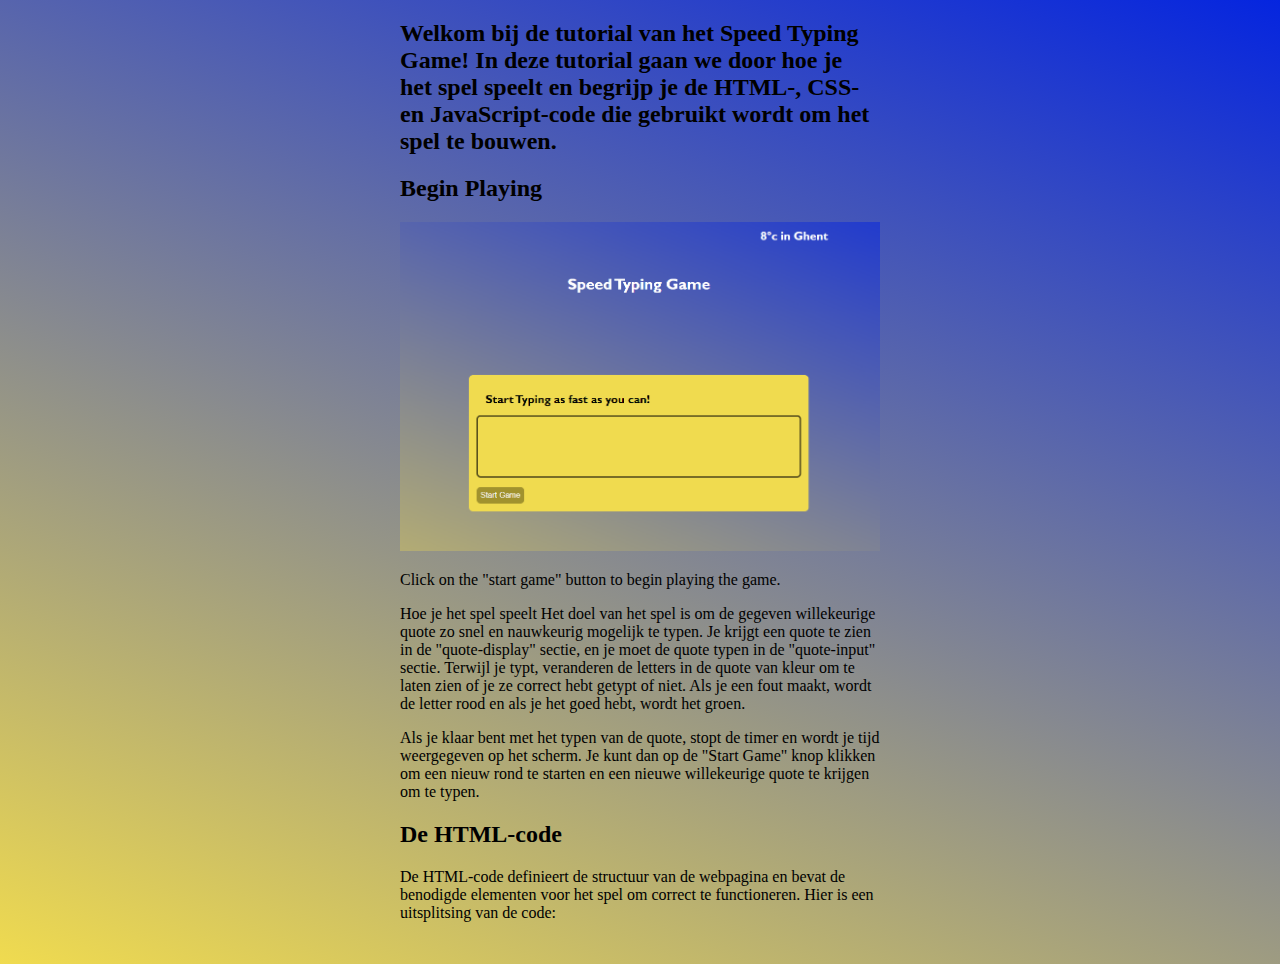
==== game/tutorial/tutorial.html @ 4f6619cf "making of the tutorial" ====
<!DOCTYPE html>
<html lang="en">
	<head>
		<meta charset="UTF-8">
		<meta http-equiv="X-UA-Compatible" content="IE=edge">
		<meta name="viewport" content="width=device-width, initial-scale=1.0">
		<title>Tutorial | Speed Typing</title>
		<link rel="stylesheet" href="style.css">
	</head>
	<body>
		<div class="titel">
			<h2>Welkom bij de tutorial van het Speed Typing Game! In deze tutorial gaan we door hoe je het spel speelt en begrijp je de HTML-, CSS- en JavaScript-code die gebruikt wordt om het spel te bouwen.</h2>
		</div>
		<div class="container">
			<h2>Begin Playing</h2>
			<img src="./images/begin_the_game.png" alt="">
			<p>Click on the "start game" button to begin playing the game.</p>
			<p>Hoe je het spel speelt
				Het doel van het spel is om de gegeven willekeurige quote zo snel en nauwkeurig mogelijk te typen. Je krijgt een quote te zien in de "quote-display" sectie, en je moet de quote typen in de "quote-input" sectie. Terwijl je typt, veranderen de letters in de quote van kleur om te laten zien of je ze correct hebt getypt of niet. Als je een fout maakt, wordt de letter rood en als je het goed hebt, wordt het groen.
			</p>
			<p>
				Als je klaar bent met het typen van de quote, stopt de timer en wordt je tijd weergegeven op het scherm. Je kunt dan op de "Start Game" knop klikken om een nieuw rond te starten en een nieuwe willekeurige quote te krijgen om te typen.
			</p>
			<h2>De HTML-code</h2>
			<p>
				De HTML-code definieert de structuur van de webpagina en bevat de benodigde elementen voor het spel om correct te functioneren. Hier is een uitsplitsing van de code:
			</p>
			<img src="html_code.png" alt="">
		</div>
	</body>
</html>
---- game/tutorial/style.css ----
* {
	box-sizing: border-box;
}

body {
	background: linear-gradient(22deg, #F0DB4F, #0525df);
	min-height: 100vh;
	margin-left: 25rem;
	margin-right: 25rem;
}

img {
	max-width: 100%;
	width: 40rem;
}
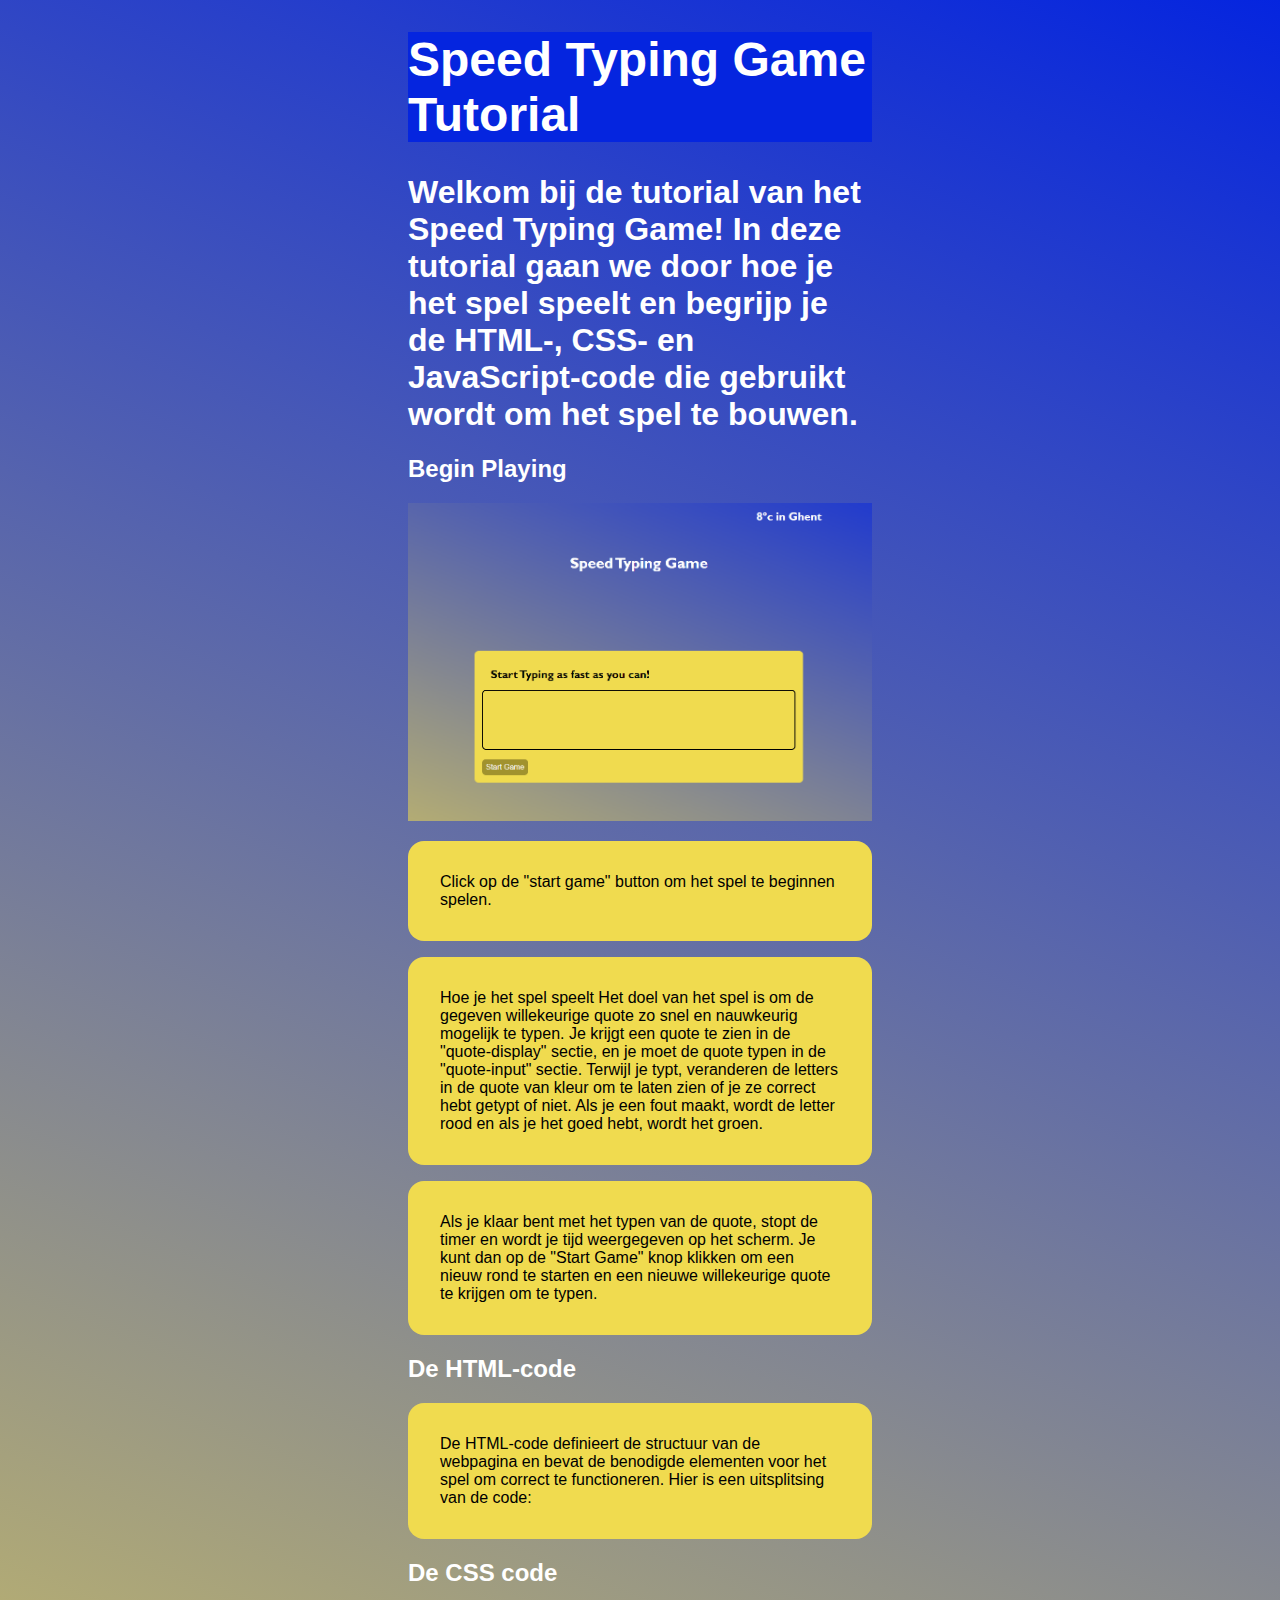
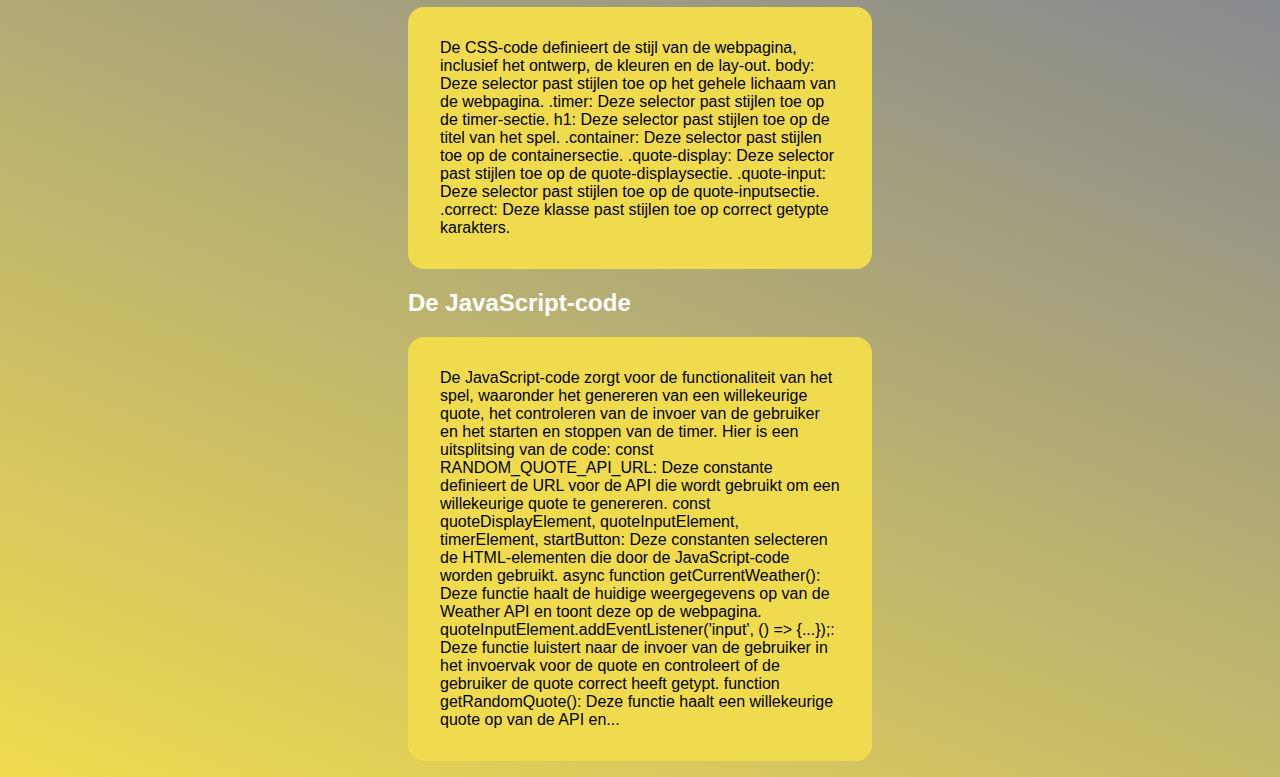
==== commit b4999b3d: "added html, css, javascript code to tutorial" ====
--- a/game/tutorial/tutorial.html
+++ b/game/tutorial/tutorial.html
@@ -8,13 +8,14 @@
 		<link rel="stylesheet" href="style.css">
 	</head>
 	<body>
+		<h1 class="big_title">Speed Typing Game Tutorial</h1>
 		<div class="titel">
-			<h2>Welkom bij de tutorial van het Speed Typing Game! In deze tutorial gaan we door hoe je het spel speelt en begrijp je de HTML-, CSS- en JavaScript-code die gebruikt wordt om het spel te bouwen.</h2>
+			<h1>Welkom bij de tutorial van het Speed Typing Game! In deze tutorial gaan we door hoe je het spel speelt en begrijp je de HTML-, CSS- en JavaScript-code die gebruikt wordt om het spel te bouwen.</h1>
 		</div>
 		<div class="container">
 			<h2>Begin Playing</h2>
-			<img src="./images/begin_the_game.png" alt="">
-			<p>Click on the "start game" button to begin playing the game.</p>
+			<img src="./images/begin_the_game.png" alt="" srcset="">
+			<p>Click op de "start game" button om het spel te beginnen spelen.</p>
 			<p>Hoe je het spel speelt
 				Het doel van het spel is om de gegeven willekeurige quote zo snel en nauwkeurig mogelijk te typen. Je krijgt een quote te zien in de "quote-display" sectie, en je moet de quote typen in de "quote-input" sectie. Terwijl je typt, veranderen de letters in de quote van kleur om te laten zien of je ze correct hebt getypt of niet. Als je een fout maakt, wordt de letter rood en als je het goed hebt, wordt het groen.
 			</p>
@@ -25,7 +26,31 @@
 			<p>
 				De HTML-code definieert de structuur van de webpagina en bevat de benodigde elementen voor het spel om correct te functioneren. Hier is een uitsplitsing van de code:
 			</p>
-			<img src="html_code.png" alt="">
+			<script async src="//jsfiddle.net/SoloProg/sxqrc26u/2/embed/html/dark/"></script>
+			<h2>De CSS code</h2>
+			<script async src="//jsfiddle.net/SoloProg/sxqrc26u/6/embed/css/dark/"></script>
+			<p>
+				De CSS-code definieert de stijl van de webpagina, inclusief het ontwerp, de kleuren en de lay-out.
+
+				body: Deze selector past stijlen toe op het gehele lichaam van de webpagina.
+				.timer: Deze selector past stijlen toe op de timer-sectie.
+				h1: Deze selector past stijlen toe op de titel van het spel.
+				.container: Deze selector past stijlen toe op de containersectie.
+				.quote-display: Deze selector past stijlen toe op de quote-displaysectie.
+				.quote-input: Deze selector past stijlen toe op de quote-inputsectie.
+				.correct: Deze klasse past stijlen toe op correct getypte karakters.
+			</p>
+			<h2>De JavaScript-code</h2>
+			<script async src="//jsfiddle.net/SoloProg/sxqrc26u/6/embed/js/dark/"></script>
+			<p>
+			De JavaScript-code zorgt voor de functionaliteit van het spel, waaronder het genereren van een willekeurige quote, het controleren van de invoer van de gebruiker en het starten en stoppen van de timer. Hier is een uitsplitsing van de code:
+
+			const RANDOM_QUOTE_API_URL: Deze constante definieert de URL voor de API die wordt gebruikt om een willekeurige quote te genereren.
+			const quoteDisplayElement, quoteInputElement, timerElement, startButton: Deze constanten selecteren de HTML-elementen die door de JavaScript-code worden gebruikt.
+			async function getCurrentWeather(): Deze functie haalt de huidige weergegevens op van de Weather API en toont deze op de webpagina.
+			quoteInputElement.addEventListener('input', () => {...});: Deze functie luistert naar de invoer van de gebruiker in het invoervak voor de quote en controleert of de gebruiker de quote correct heeft getypt.
+			function getRandomQuote(): Deze functie haalt een willekeurige quote op van de API en...
+			</p>
 		</div>
 	</body>
 </html>--- a/game/tutorial/style.css
+++ b/game/tutorial/style.css
@@ -5,11 +5,36 @@
 body {
 	background: linear-gradient(22deg, #F0DB4F, #0525df);
 	min-height: 100vh;
-	margin-left: 25rem;
-	margin-right: 25rem;
+	padding-left: 25rem;
+	padding-right: 25rem;
+	font-family: 'Gill Sans', 'Gill Sans MT', Calibri, 'Trebuchet MS', sans-serif;
 }
 
 img {
 	max-width: 100%;
 	width: 40rem;
+}
+
+.big_title {
+	font-size: 3rem;
+	color: white;
+	background-color: #0525df;
+}
+
+.titel {
+	color: white;
+}
+
+h2 {
+	color: white;
+}
+
+p {
+	background-color: #F0DB4F;
+	padding: 2rem;
+	border-radius: 1rem;
+}
+
+script {
+	width: 40rem;
 }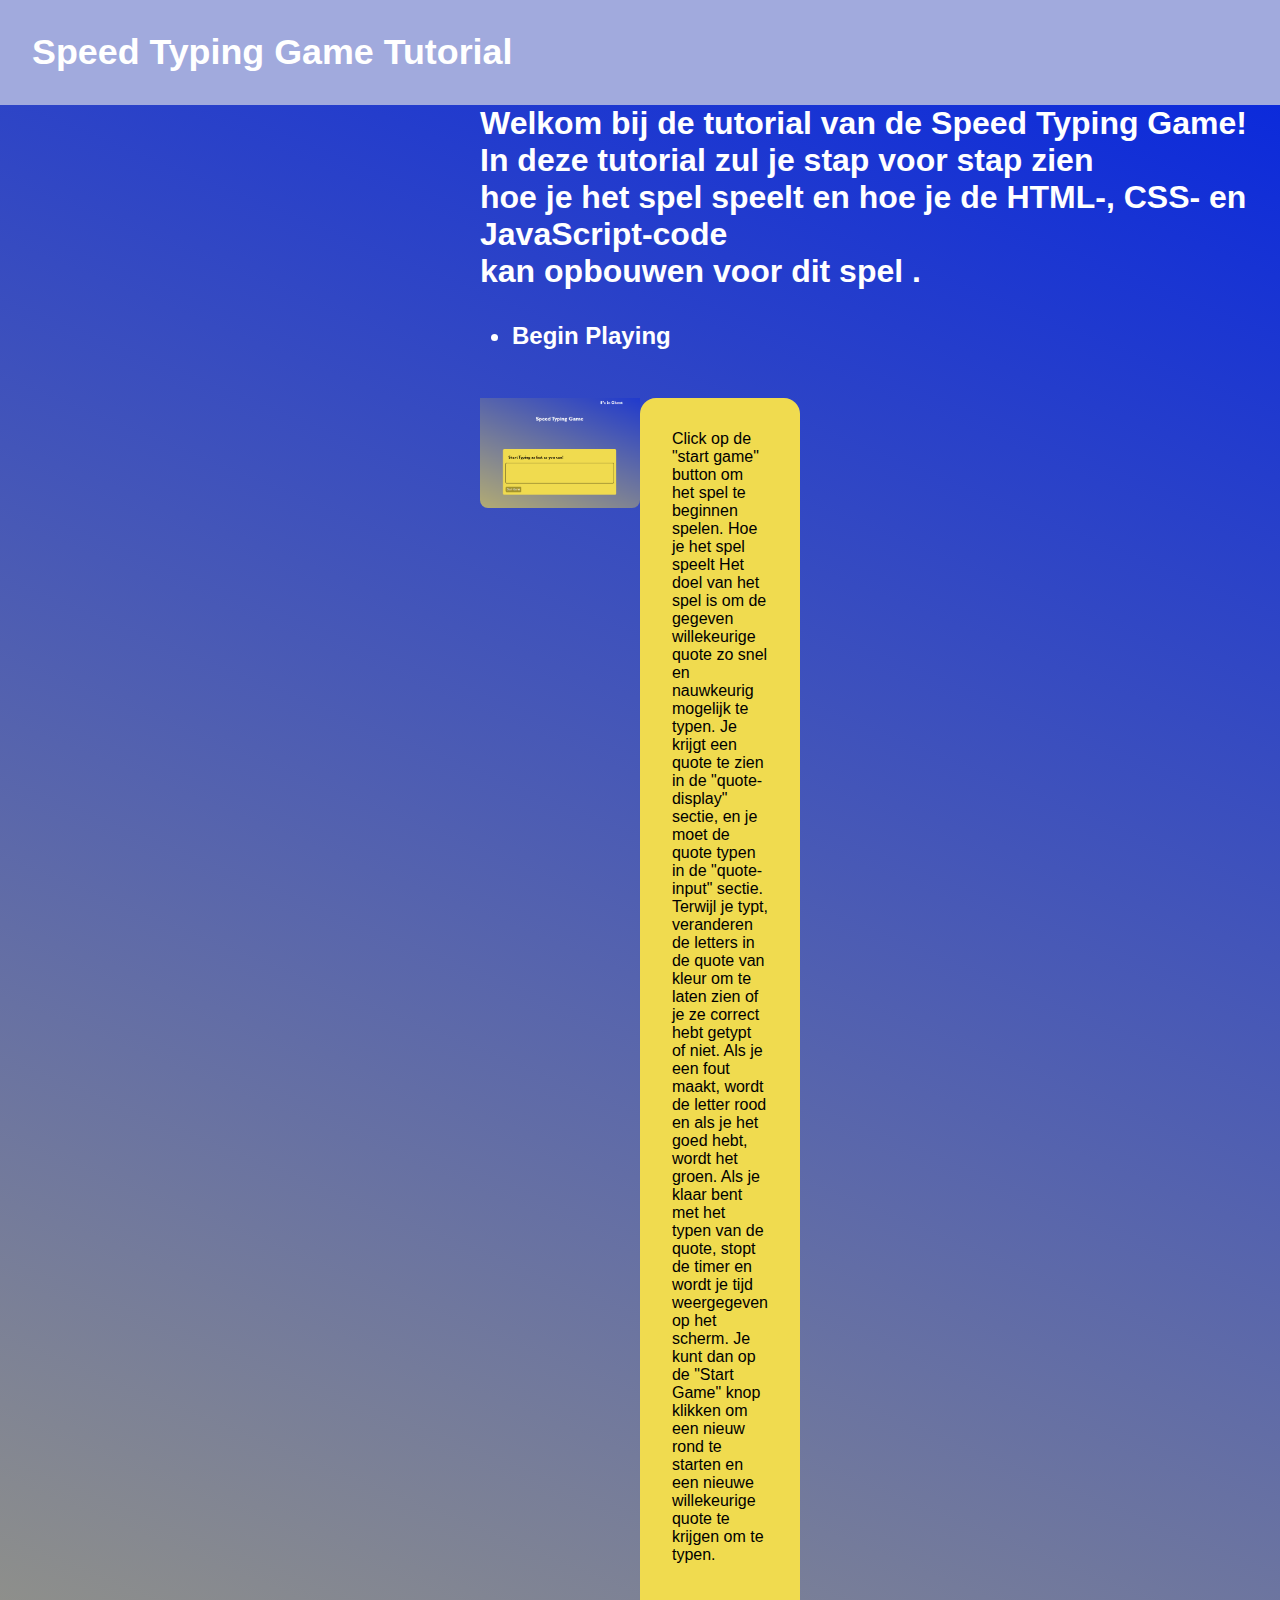
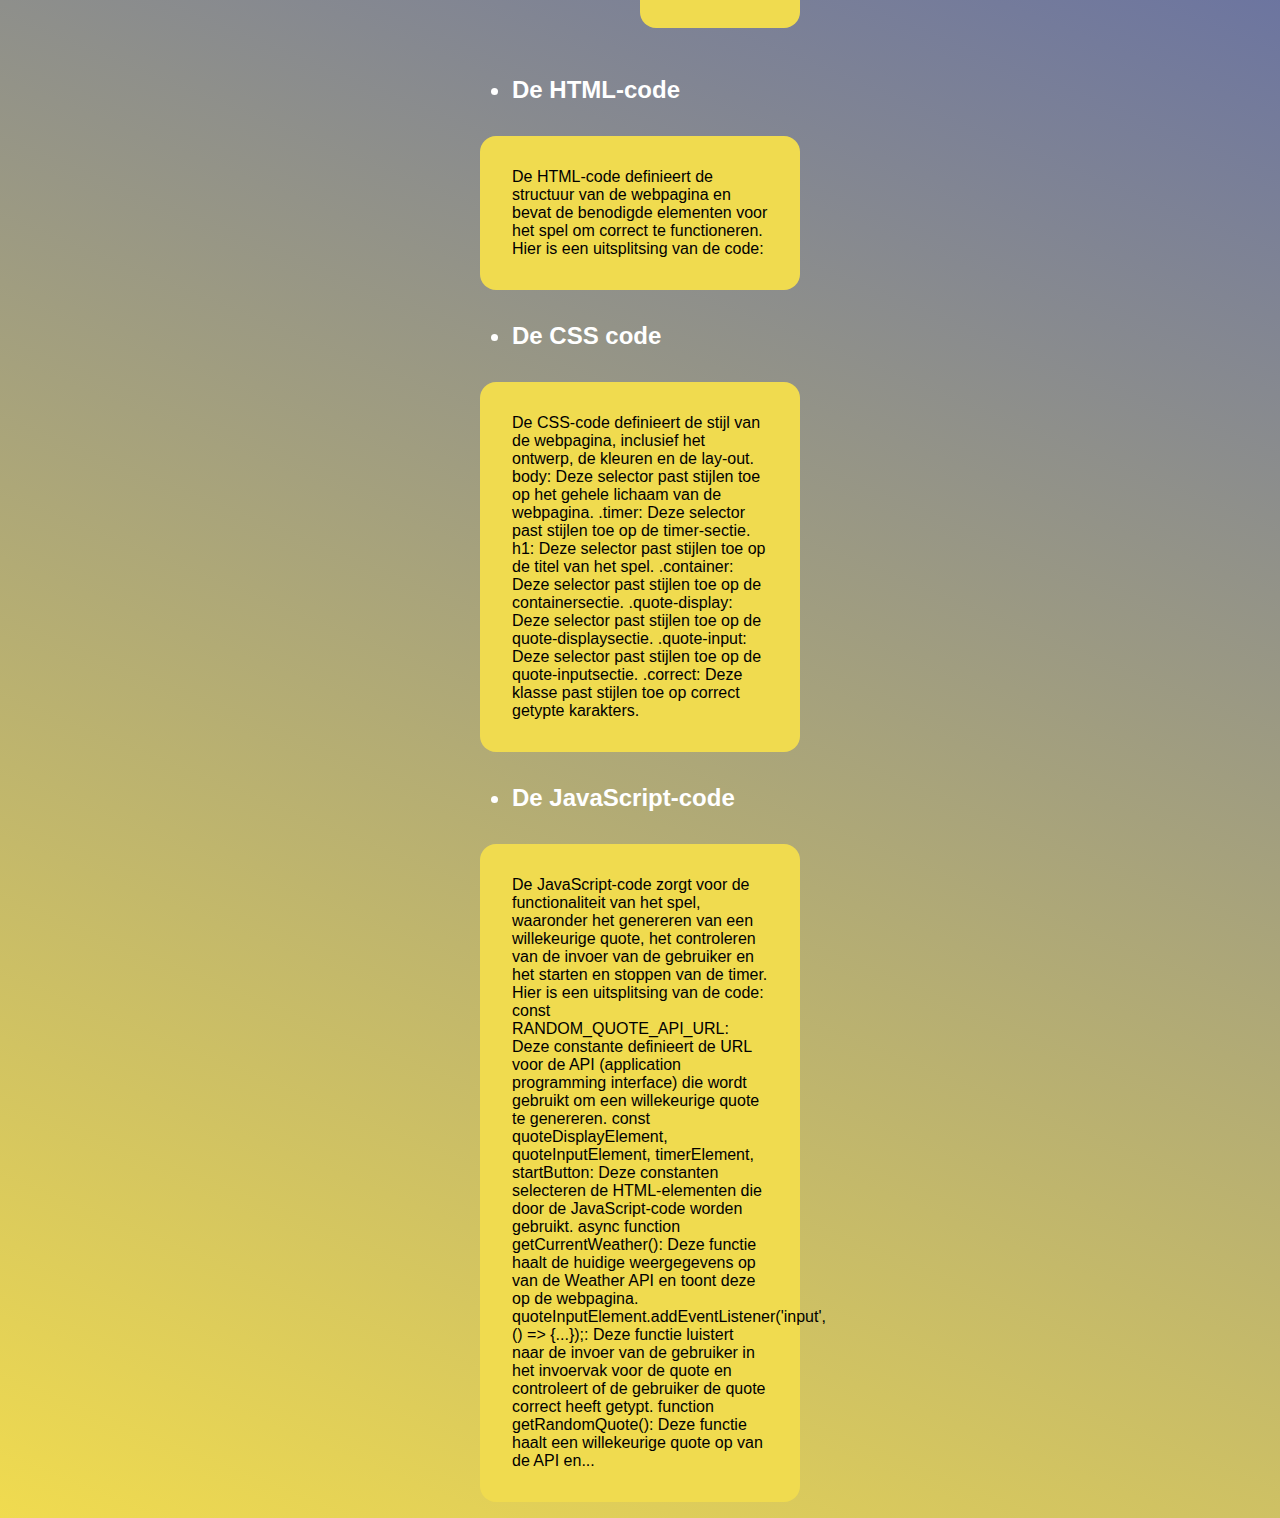
==== commit ac21b1c9: "last commit" ====
--- a/game/tutorial/tutorial.html
+++ b/game/tutorial/tutorial.html
@@ -10,24 +10,33 @@
 	<body>
 		<h1 class="big_title">Speed Typing Game Tutorial</h1>
 		<div class="titel">
-			<h1>Welkom bij de tutorial van het Speed Typing Game! In deze tutorial gaan we door hoe je het spel speelt en begrijp je de HTML-, CSS- en JavaScript-code die gebruikt wordt om het spel te bouwen.</h1>
+			<h1>Welkom bij de tutorial van de Speed Typing Game! <br> In deze tutorial zul je stap voor stap zien <br> hoe je het spel speelt en hoe je de HTML-, CSS- en JavaScript-code <br> kan opbouwen voor dit spel .</h1>
 		</div>
 		<div class="container">
-			<h2>Begin Playing</h2>
-			<img src="./images/begin_the_game.png" alt="" srcset="">
-			<p>Click op de "start game" button om het spel te beginnen spelen.</p>
-			<p>Hoe je het spel speelt
+			<h2>
+				<li>Begin Playing</li>
+			</h2>
+			<div class="Wrapper">
+				<div class="wrapper-1">
+					<img src="./images/begin_the_game.png" alt="" srcset="">
+				</div>
+				<div class="wrapper-2">
+					<p class="begin-playing">Click op de "start game" button om het spel te beginnen spelen. Hoe je het spel speelt
 				Het doel van het spel is om de gegeven willekeurige quote zo snel en nauwkeurig mogelijk te typen. Je krijgt een quote te zien in de "quote-display" sectie, en je moet de quote typen in de "quote-input" sectie. Terwijl je typt, veranderen de letters in de quote van kleur om te laten zien of je ze correct hebt getypt of niet. Als je een fout maakt, wordt de letter rood en als je het goed hebt, wordt het groen.
-			</p>
-			<p>
 				Als je klaar bent met het typen van de quote, stopt de timer en wordt je tijd weergegeven op het scherm. Je kunt dan op de "Start Game" knop klikken om een nieuw rond te starten en een nieuwe willekeurige quote te krijgen om te typen.
-			</p>
-			<h2>De HTML-code</h2>
+				</p>
+				</div>
+			</div>
+			<h2>
+				<li>De HTML-code</li>
+			</h2>
 			<p>
 				De HTML-code definieert de structuur van de webpagina en bevat de benodigde elementen voor het spel om correct te functioneren. Hier is een uitsplitsing van de code:
 			</p>
 			<script async src="//jsfiddle.net/SoloProg/sxqrc26u/2/embed/html/dark/"></script>
-			<h2>De CSS code</h2>
+			<h2>
+				<li>De CSS code</li>
+			</h2>
 			<script async src="//jsfiddle.net/SoloProg/sxqrc26u/6/embed/css/dark/"></script>
 			<p>
 				De CSS-code definieert de stijl van de webpagina, inclusief het ontwerp, de kleuren en de lay-out.
@@ -40,12 +49,14 @@
 				.quote-input: Deze selector past stijlen toe op de quote-inputsectie.
 				.correct: Deze klasse past stijlen toe op correct getypte karakters.
 			</p>
-			<h2>De JavaScript-code</h2>
+			<h2>
+				<li>De JavaScript-code</li>
+			</h2>
 			<script async src="//jsfiddle.net/SoloProg/sxqrc26u/6/embed/js/dark/"></script>
 			<p>
 			De JavaScript-code zorgt voor de functionaliteit van het spel, waaronder het genereren van een willekeurige quote, het controleren van de invoer van de gebruiker en het starten en stoppen van de timer. Hier is een uitsplitsing van de code:
 
-			const RANDOM_QUOTE_API_URL: Deze constante definieert de URL voor de API die wordt gebruikt om een willekeurige quote te genereren.
+			const RANDOM_QUOTE_API_URL: Deze constante definieert de URL voor de API (application programming interface) die wordt gebruikt om een willekeurige quote te genereren.
 			const quoteDisplayElement, quoteInputElement, timerElement, startButton: Deze constanten selecteren de HTML-elementen die door de JavaScript-code worden gebruikt.
 			async function getCurrentWeather(): Deze functie haalt de huidige weergegevens op van de Weather API en toont deze op de webpagina.
 			quoteInputElement.addEventListener('input', () => {...});: Deze functie luistert naar de invoer van de gebruiker in het invoervak voor de quote en controleert of de gebruiker de quote correct heeft getypt.
--- a/game/tutorial/style.css
+++ b/game/tutorial/style.css
@@ -1,40 +1,64 @@
 * {
 	box-sizing: border-box;
+	padding: 0;
+	margin: 0;
 }
 
 body {
 	background: linear-gradient(22deg, #F0DB4F, #0525df);
 	min-height: 100vh;
-	padding-left: 25rem;
-	padding-right: 25rem;
+
 	font-family: 'Gill Sans', 'Gill Sans MT', Calibri, 'Trebuchet MS', sans-serif;
 }
 
 img {
 	max-width: 100%;
-	width: 40rem;
+	width: 380rem;
+	padding-top: 1rem;
+	border-radius: .5rem;
+}
+
+.container {
+	padding-left: 30rem;
+	padding-right: 30rem;
 }
 
 .big_title {
-	font-size: 3rem;
+	font-size: 2.24rem;
 	color: white;
-	background-color: #0525df;
+	background-color: #a1aadd;
+	padding-left: 1rem;
+	padding: 2rem;
 }
 
 .titel {
 	color: white;
+	text-align: left;
+	padding-left: 30rem;
 }
 
 h2 {
 	color: white;
+	margin: 2rem;
 }
 
 p {
 	background-color: #F0DB4F;
 	padding: 2rem;
 	border-radius: 1rem;
+	margin-top: 1rem;
+	margin-bottom: 1rem;
 }
 
 script {
 	width: 40rem;
+}
+
+.Wrapper {
+	display: flex;
+}
+
+.begin-playing {
+	padding-bottom: 4rem;
+	text-align: left;
 }